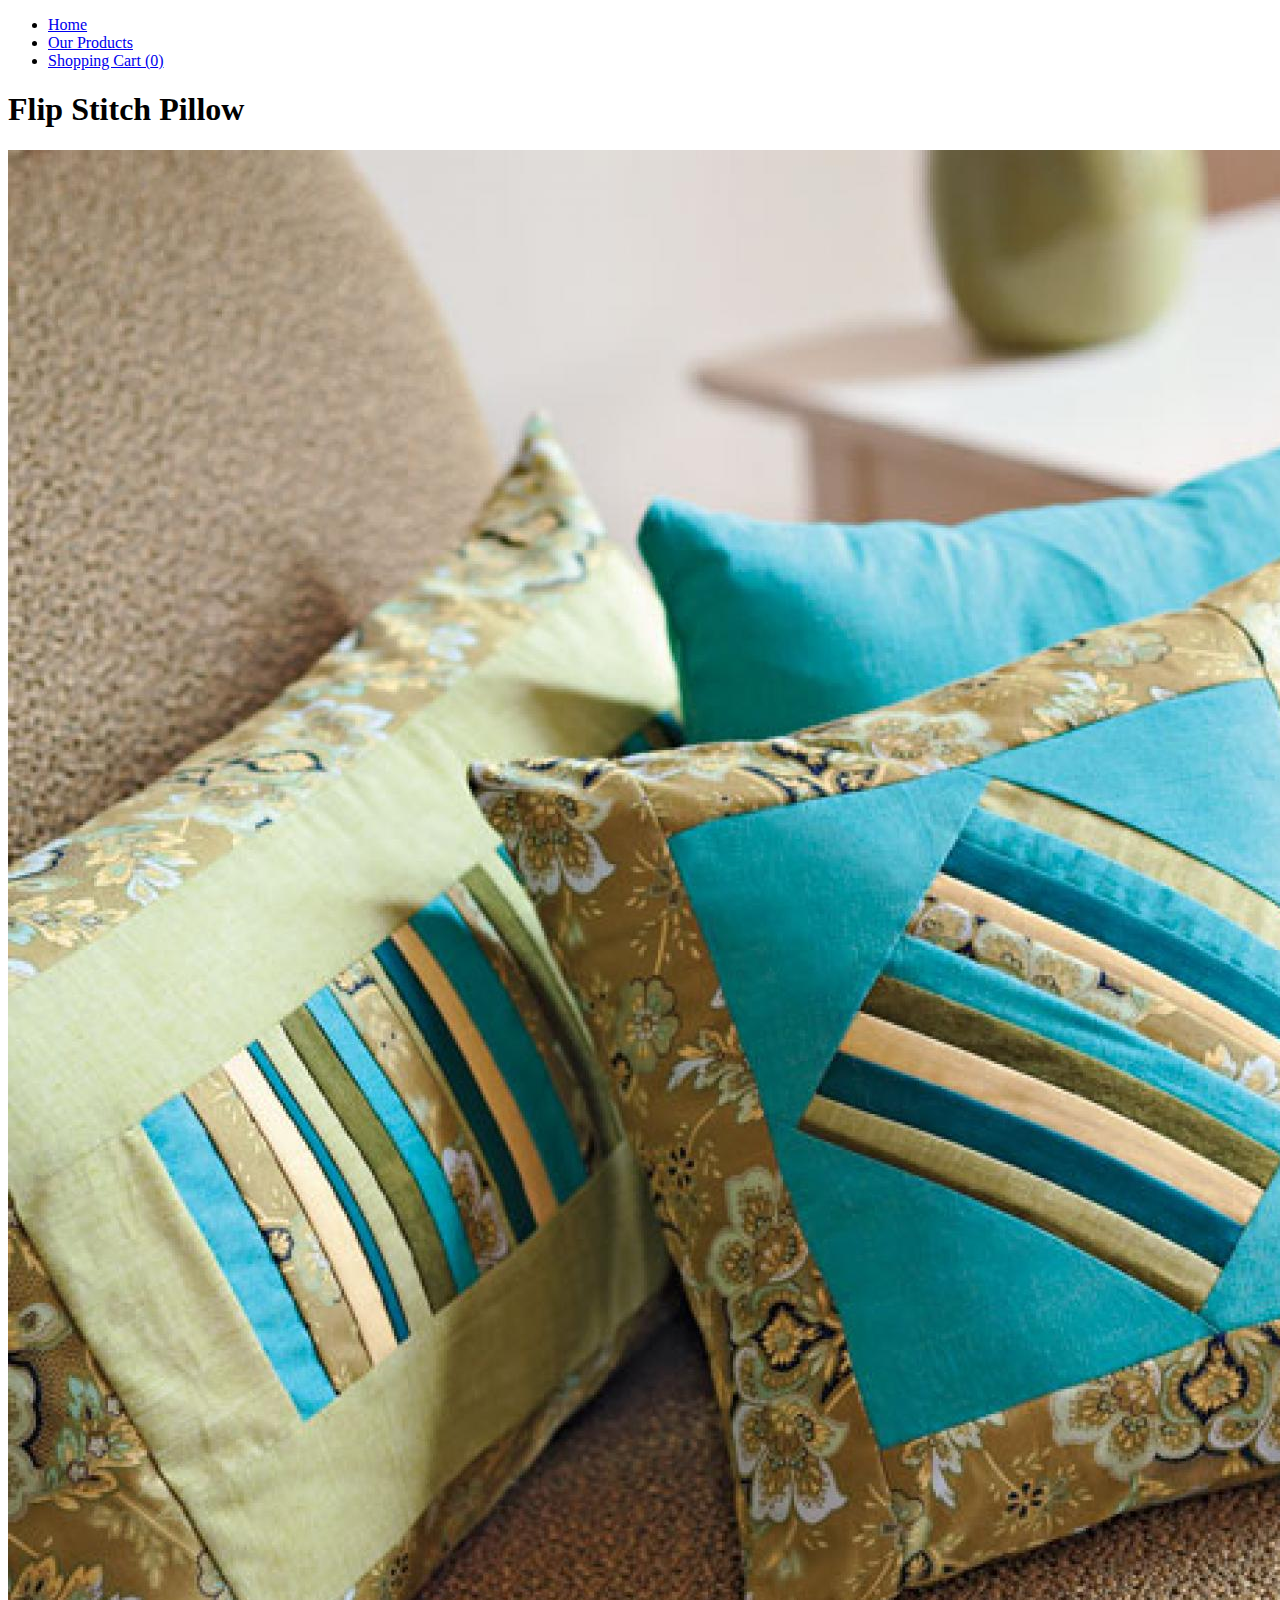
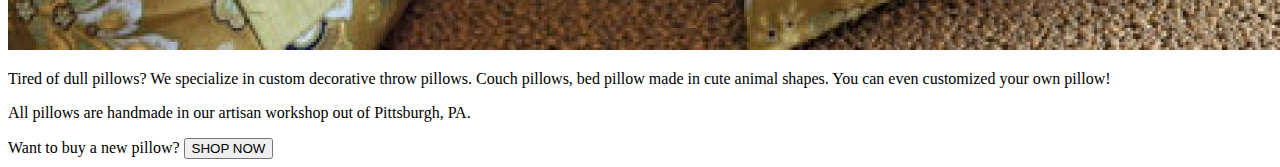
==== index.html @ ffababeb "Finished all HTMLs" ====
<!doctype html>
<html lang="en">
<head>
  <meta charset="utf-8">
  <title>Flip Stitch Pillow</title>

  <!--The following line loads in your CSS style sheet-->
  <link rel="stylesheet" href="styles/index.css">

  <!--The following line loads in 2 fonts from Google Fonts: Bad Script and Lato-->
  <link href="https://fonts.googleapis.com/css?family=Bad+Script|Lato" rel="stylesheet">

  <!--The following line loads in your JS script-->
  <script src="js/todo.js"></script>
</head>

<body>
  <ul>
    <li><a href="#">Home</a></li>
    <li><a href="products.html">Our Products</a></li>
    <li><a href="shopping_cart.html">Shopping Cart (<span name="cart_items">0</span>)</a></li>
  </ul>
  <h1>Flip Stitch Pillow</h1>
  <img src="./resources/images/home_pillow.jpg" class="starterImage" alt="a picture of a box that says what's in store for your store"></img>
  <p>Tired of dull pillows? We specialize in custom decorative throw pillows. Couch pillows, bed pillow made in cute animal shapes. You can even customized your own pillow!</p>
  <p>All pillows are handmade in our artisan workshop out of Pittsburgh, PA.</p>
  <div>
    <span>Want to buy a new pillow?</span>
    <button href="shopping_cart.html">SHOP NOW</button>
  </div>
</body>
</html>
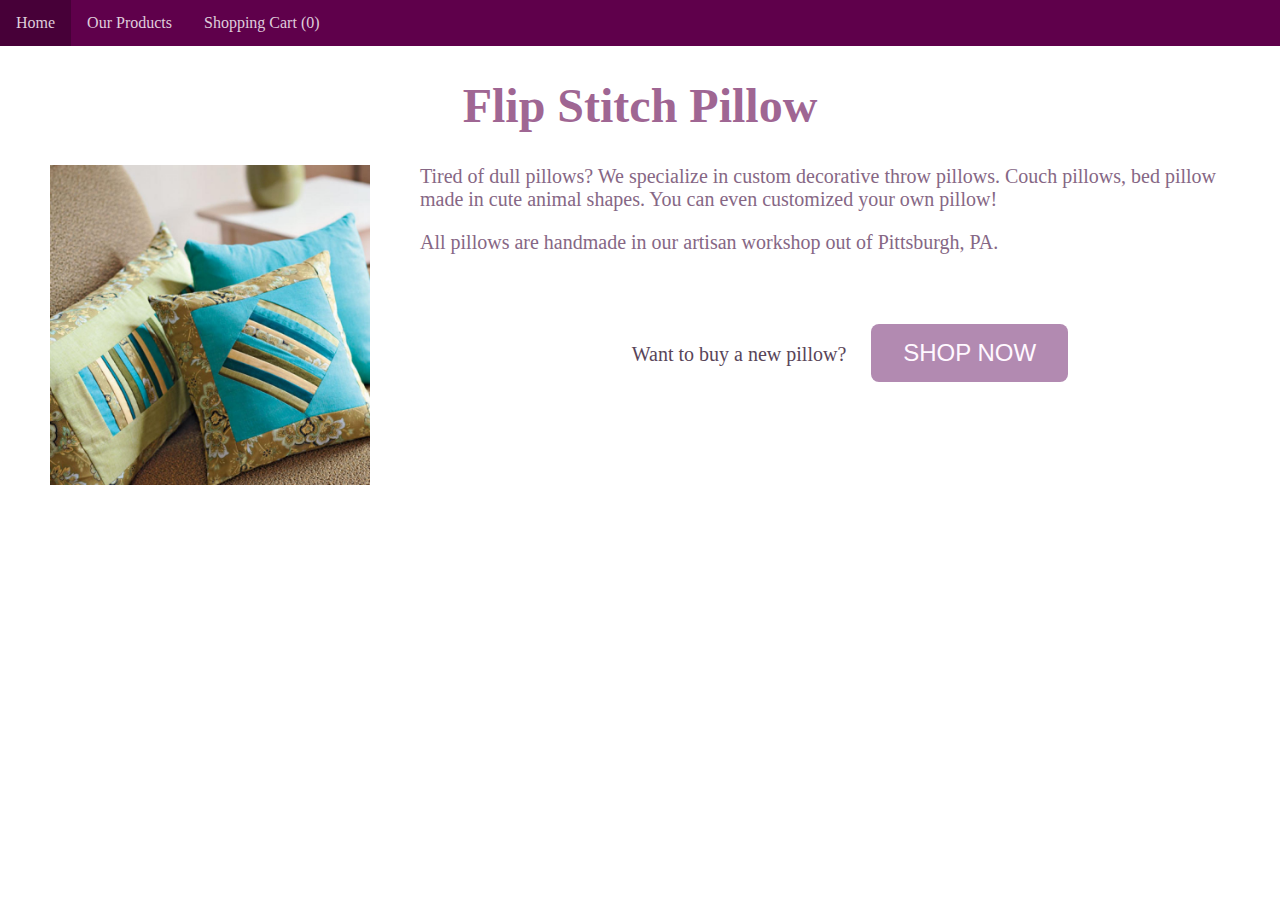
==== commit f8a106cf: "Added all CSS styles" ====
--- a/index.html
+++ b/index.html
@@ -7,26 +7,25 @@
   <!--The following line loads in your CSS style sheet-->
   <link rel="stylesheet" href="styles/index.css">
 
-  <!--The following line loads in 2 fonts from Google Fonts: Bad Script and Lato-->
-  <link href="https://fonts.googleapis.com/css?family=Bad+Script|Lato" rel="stylesheet">
-
   <!--The following line loads in your JS script-->
   <script src="js/todo.js"></script>
 </head>
 
 <body>
-  <ul>
-    <li><a href="#">Home</a></li>
-    <li><a href="products.html">Our Products</a></li>
-    <li><a href="shopping_cart.html">Shopping Cart (<span name="cart_items">0</span>)</a></li>
+  <ul class="navbar">
+    <li class="navbar-item"><a class="navbar-link" href="#">Home</a></li>
+    <li class="navbar-item"><a class="navbar-link" href="products.html">Our Products</a></li>
+    <li class="navbar-item"><a class="navbar-link" href="shopping_cart.html">Shopping Cart (<span name="cart_items">0</span>)</a></li>
   </ul>
   <h1>Flip Stitch Pillow</h1>
-  <img src="./resources/images/home_pillow.jpg" class="starterImage" alt="a picture of a box that says what's in store for your store"></img>
-  <p>Tired of dull pillows? We specialize in custom decorative throw pillows. Couch pillows, bed pillow made in cute animal shapes. You can even customized your own pillow!</p>
-  <p>All pillows are handmade in our artisan workshop out of Pittsburgh, PA.</p>
+  <img src="./resources/images/home_pillow.jpg" class="largeImage" alt="a picture of a box that says what's in store for your store"></img>
+  <div class="intro">
+    <p>Tired of dull pillows? We specialize in custom decorative throw pillows. Couch pillows, bed pillow made in cute animal shapes. You can even customized your own pillow!</p>
+    <p>All pillows are handmade in our artisan workshop out of Pittsburgh, PA.</p>
+  </div>
   <div>
-    <span>Want to buy a new pillow?</span>
-    <button href="shopping_cart.html">SHOP NOW</button>
+    <span class="help-text">Want to buy a new pillow? </span>
+    <a href="products.html"><button class="btn btn-lg">SHOP NOW</button></a>
   </div>
 </body>
 </html>
--- a/styles/index.css
+++ b/styles/index.css
@@ -0,0 +1,149 @@
+
+body{
+  text-align: center;
+  margin: auto;
+  font-family: "Comic Sans MS";
+}
+
+h1 {
+  color: #9F6693;
+  font-size: 48px;
+}
+
+p {
+  text-align: left;
+  color: #866785;
+  font-size: 20px;
+}
+
+form {
+  color: #866785;
+  font-size: 20px;
+}
+
+li {
+  text-align: left;
+}
+
+.product-link {
+  text-align: center;
+  font-size: 20px;
+  text-decoration: none;
+}
+
+.product-link:hover {
+  text-decoration: underline;
+  color: #433443;
+}
+
+.largeImage{
+  width: 20em;
+  float:left;
+  margin: 0px 50px 50px 50px;
+}
+
+.mediumImage {
+  width: 18em;
+  margin-bottom: 5px;
+}
+
+.smallImage {
+  width: 5em;
+  float: left;
+  margin: 10px 20px 10px 20px;
+}
+
+.imageBlock {
+  float: left;
+  margin: 50px 50px 50px 80px;
+}
+.container-row {
+  position: relative;
+  display: inline-block;
+  width: 70%;
+  margin: 0 auto;
+  text-align: center;
+}
+
+.container {
+  text-align: left;
+}
+
+.item {
+  border-style: solid;
+  border-radius: 3px;
+  background-color: #ECE0E9;
+  width: 80%;
+  margin: 0 auto;
+}
+
+.intro {
+  margin: 0px 50px 50px 30px;
+}
+
+.help-text {
+  color: #594559;
+  font-size: 20px;
+}
+
+.option-text {
+  color: #866785;
+  font-size: 20px;
+}
+
+.navbar {
+  list-style-type: none;
+  margin: 0;
+  padding: 0;
+  overflow: hidden;
+  background-color: #5F004B;
+}
+
+.navbar-item {
+  float: left;
+}
+
+.navbar-link {
+  display: block;
+  color: #DFCCDB;
+  text-align: center;
+  padding: 14px 16px;
+  text-decoration: none;
+}
+
+.navbar-link:hover {
+  background-color: #470038;
+}
+
+.btn {
+  background-color: #B28AB1;
+  border: none;
+  color: #FFF8FF;
+  padding: 15px 32px;
+  text-align: center;
+  text-decoration: none;
+  display: inline-block;
+  border-radius: 8px;
+  transition-duration: 0.4s;
+}
+
+.btn:hover {
+  background-color: #7F336F;
+  color: white;
+}
+.btn-lg {
+  font-size: 24px;
+  margin: 20px 0px 20px 20px;
+}
+
+.btn-sm {
+  font-size: 16px;
+  float: right;
+  margin: 10px 60px 10px 100px;
+}
+
+.checkout {
+  font-size: 32px;
+  text-align: right;
+  margin: 100px 100px 20px 10px;
+}
